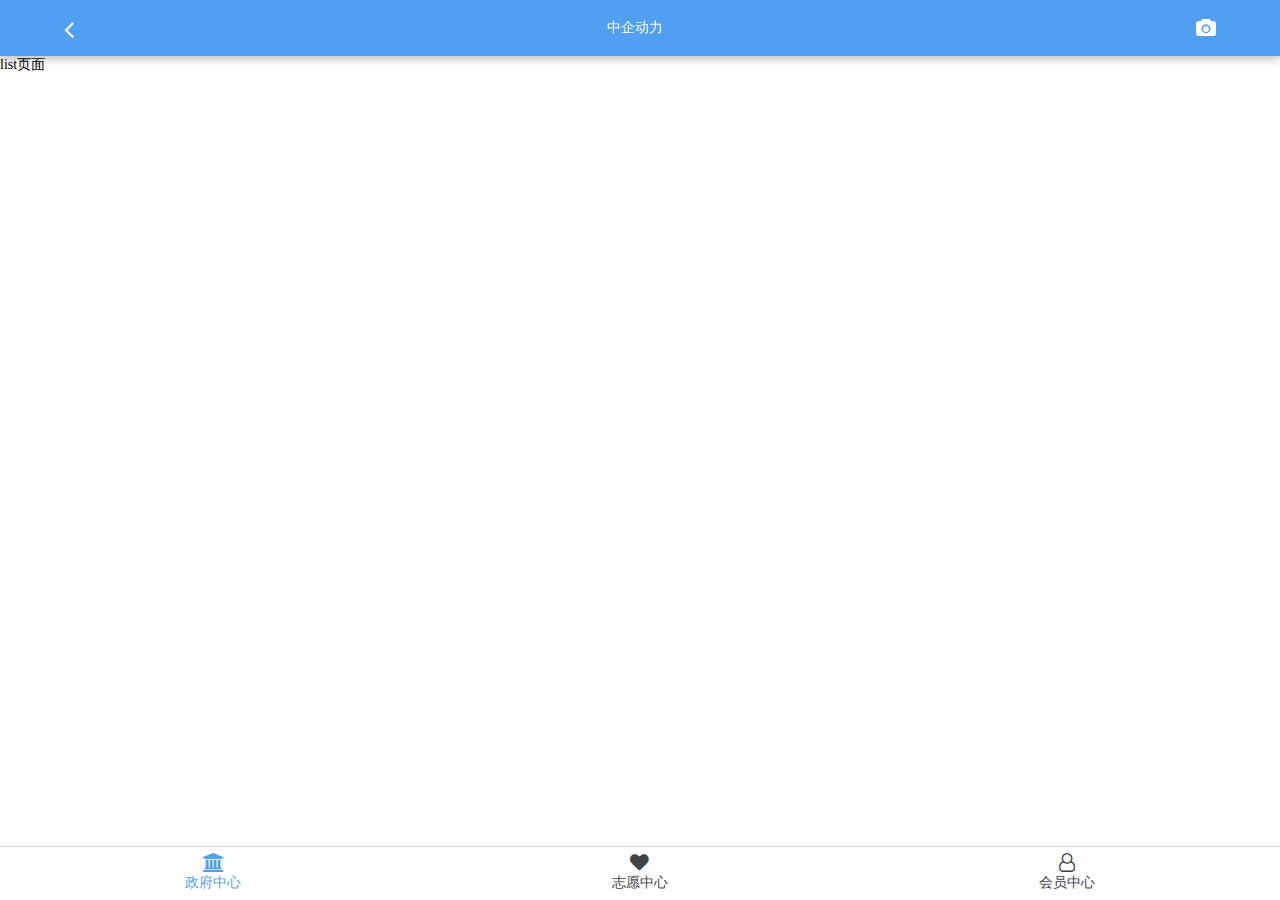
==== pages/list.html @ 8b54e74d "add" ====
<!DOCTYPE html>
<html>
	<head>
		<meta charset="utf-8">
		<meta name="viewport" content="width=device-width, initial-scale=1.0, user-scalable=no">
		<title></title>
	</head>
	<link rel="stylesheet" type="text/css" href="../font/css/font-awesome.min.css"/>
	<link rel="stylesheet" type="text/css" href="../css/idangerous.swiper.css"/>
	<link rel="stylesheet" type="text/css" href="../css/common.css"/>
	<link rel="stylesheet" type="text/css" href="../css/index.css"/>
	<link rel="stylesheet" type="text/css" href="../css/banner.css"/>
	<body>
		<!-- 顶部导航 -->
		<div class="nav-head">
			<div class="fl" onclick="javascript:history.back(-1);"><i class="fa fa-angle-left fa-2x "></i></div>
			<span>中企动力</span>
			<div class="fr"><i class="fa fa-camera fa-lg"></i></div>
		</div>
		<div class="nav-head-kong"></div>
		<!-- 内容 -->
		
		<div>
			list页面
		</div>
		<!-- nav -->
		<div class="nav-box-kong"></div>
		<ul class="nav-box clearfix">
			<li class="choose">
				<a href="index.html">
					<i class="fa fa-institution fa-lg"></i>
					<span>政府中心</span>
				</a>
			</li>
			
			<li>
				<a href="heart.html">
					<i class="fa fa-heart fa-lg"></i>
					<span>志愿中心</span>
				</a>
			</li>
			
			<li>
				<a href="vip.html">
					<i class="fa fa-user-o fa-lg"></i>
					<span>会员中心</span>
				</a>
			</li>
		</ul>
		
		
		
		
		<!-- js -->
		<script src="../js/jquery.min.js" type="text/javascript" charset="utf-8"></script>
		<script src="../js/idangerous.swiper.min.js" type="text/javascript" charset="utf-8"></script>
		<script src="../js/banner.js" type="text/javascript" charset="utf-8"></script>
	</body>
</html>
---- css/common.css ----
input{margin:0;padding:0;border:none;outline: none;display: block;}
body{font-family:"微软雅黑";margin:0;font-size: 14px;}
a{text-decoration: none;display: block;color: #333;}
h1,h2,h3,h4,h5,h6,dl,dt,dd,ul,ol,li,th,td,p{margin:0;padding:0;}
li{list-style:none;}
img{border:none;vertical-align: top;}
.clearfix{*zoom:1;}
.clearfix:after{
	content:"";
	display:block;
	clear:both;
}
.fl{
	float: left;
}
.fr{
	float: right;
}
i{font-style:normal; }
textarea{outline: none;padding: 0;margin: 0;}
.show{
	display: block;
}
.hidden{
	display: none;
}
.border-line{
	border-bottom:1px solid #e6e6e6 ;
}
.m-b{margin-bottom: 50px;}
.j-center{
	display:flex;
	justify-content: center;
	align-items: center;
}
/* 公共属性 */

.icon-gray{ color: #999;}
.icon-yellow{ color: #f0ac2f;}
.icon-blue{ color: #41b2ec;}
.icon-green{ color: #5ec8b1;}
.icon-red{ color: #df6452;}
.nav-box .choose a{ color: #509ff0;}
.nav-box .choose-red a{ color: #df6452;}
.nav-box .choose-yellow a{ color: #f0ac2f;}
.nav-head.red-back{background: #df6452;}
.nav-head.yellow-back{background: #f0ac2f;}
.title{
	font-size: 18px;
	color:#404447;
	font-weight: bold;
	margin: 20px 0 10px;
	background: ;
/* 	border-left:5px solid #3260b7;
	text-indent: 1rem; */
}
.content{
	padding: 0 5%;
}
/* 头部nav */
.nav-head-kong{height: 56px;}

.nav-head{
	width: 90%;
	text-align: center;
	line-height: 56px;
	height: 56px;
	padding: 0px 5%;
	background: #509ff0;
	position:fixed;
	top: 0;
	overflow: hidden;
	z-index: 99;
	box-shadow: 0 0 10px 2px rgba(0,0,0,0.3);
	color: #fff;
	
}

.nav-head .fl a img{
	margin-top: 8px;
}
.nav-head div{
	display: inline-block;
}
.nav-head div i{
	vertical-align: middle;
}
---- css/index.css ----
.banner{
	width: 100%;
	height: 273px;
	background: #ccc;
}
.nav2{
	font-size: 16px;
	overflow: hidden;
	height: 200px;
}
.nav2-back{
	background: url(../img/index-img.jpg) no-repeat;
	background-size: 100% auto;
}
.nav2.w-2 li{
	width: 50%;
	text-align: center;
	padding: 80px 0 0;
	float: left;
	
}
.nav2.w-2 li a {
	width: 86%;
	display: inline-block;
	background: #fff;
	padding: 15px 0;
	border-radius: 10px;
	box-shadow: 0 1px 5px 0 rgba(0,0,0,0.1);
}
.nav2 li i,.nav2 li span{
	width:100%;
	display: inline-block;
}
.nav2 li span{
	font-size: 15px;
	font-weight: bold;
}
.nav2 .icon-green,.nav2 .icon-blue{
	display:inline-block;
	width: 40px;
	height: 40px;
	color: #fff;
	line-height: 40px;
	border-radius:50%;
}
.nav2 .icon-green{
	background: #c10808;
}
.nav2 .icon-blue{
	background: #4191d6;
}
.nav2 li span:last-child{
	margin-top: 5px;
}
/* 数据统计 */
.data-box{
	overflow: hidden;
	padding-bottom: 25px;
	padding-top: 5px;
	padding-left: 5px;
	
}
.data-box dl{
	float: left;
	width: 28.33333333%;
	margin-right:5%;
	background: #fff;
	box-shadow: 0 1px 5px 0 rgba(0,0,0,0.2);
	border-radius: 5px;
	text-align: center;
	padding: 10px 0;
}

.data-box dl dt span{ margin-top: 5px; display: inline-block;}
.data-box dl dd{
	color: #ccc;
}
.article-icon{
	display: inline-block;
	width: 20px;
	height: 23px;
	background: url(../img/article-icon.png) no-repeat;
	background-size: 16px 23px;
	float: left;
}
.data-box dt i{
	width: 100%;
}
/* 活动公示 */
.active li:first-child{
	padding-top: 0;
}
.active li{
	padding: 15px 0;
	border-bottom: 1px solid #ccc;
}
.active li:last-child{
	border-bottom:0;
}
.active .active-title{
	color:#404447;
	margin-bottom: 5px;
}
.active .active-title>dt a{
	width: calc(100% - 100px);
	overflow: hidden;
	text-overflow: ellipsis;
	white-space: nowrap; 
	float: left;
}
.active .active-title>dd{
	width: 100px;
	float: left;
	text-align: right;
	
}
.active .active-address{margin-top: 5px;}
.active .active-address dt{
	width: 100%;
	float:left;
}
.active .active-address a{
	color:#999999;
}
.active .active-address dt a span{
	width: calc(100% - 30px);
	display: inline-block;
	overflow: hidden;
	text-overflow: ellipsis;
	white-space: nowrap;
	vertical-align: middle;
}
.active .active-address dd{
	width: 50px;
	color:#999999;
	text-align: right;
	float:left;
}

/* 导航 */
.nav-box-kong{ height: 56px;}
.nav-box{
	position: fixed;
	bottom: 0;
	width:100%;
	border-top:1px solid #ccc;
	background: #fff;
}
.nav-box li{
	width:33.3333333%;
	float: left;
	text-align: center;
	padding: 8px 0px;
}
.nav-box li a{
	color: #404447;
}
.nav-box li i{
	width: 100%;
}
.nav-box li span{
	width: 100%;
	display: inline-block;
	margin-top: 3px;
}

/*  */

.nav3 li{
	width: 50%;
	padding: 15px 0;
	float: left;
}
 .nav3 li>a{
	width: 92%;
	padding: 10px 0;
	border-radius:5px;
	text-align: center;
	/* background:#f9f9f9; */
	background:url(../img/heart-icon-img2.png) right no-repeat;
	background-size: 130%;
	border: 1px solid #e6e6e6;
	box-shadow: 0 1px 5px 0 rgba(0,0,0,0.1);
} 
 .nav3 li:first-child>a{
	background:url(../img/heart-icon-img2.png) left no-repeat;
	background-size: 160%;
} 
.nav3 li i{
	color:#fff;
	width: 30px;
	height: 30px;
	border-radius:5px;
	line-height: 30px;
	text-align: center;
	margin: 0 auto;
	background: #3388FF;
}
.nav3 li span{
	display: inline-block;
	width: 100%;
	margin-top: 10px;
	/* margin-left: 10px; */
}

/* vip 页面 */
.vip-head-hui{
	background-image:url(../img/vip-head-back.jpg);
	background-repeat: no-repeat;
	background-size:100% ;
	background-position: center center;
}
.vip-head{
	position: relative;
	width: 100%;
	height: 150px;
	background:rgba(0,0,0,0.5);
	color: #fff;
	overflow: hidden;
 	display: flex;
	justify-content: left;
	align-items: center;

	
}
.vip-head img{
	width: 60px;
	height:60px;
	background: #ccc;
	border-radius: 50%;
	float: left;
}
.vip-address{
	position: absolute;
	bottom:15px;
	width: 100%;
	padding: 10px;
	background: #ccc;
}
.vip-head-box{
	width: 230px;
	float: left;
	margin-left: 2%;
}
.vip-head-box dl{
	display:block;
}
.vip-head-integral{
	position: absolute;
	top:10px;
	right:0px;
	min-width: 80px;
	padding: 5px 5px;
	border-radius:5px 0 0 5px;
	background:#df6452;
}

.vip-head-bottom{
	border-bottom: 1px solid #e6e6e6;
}
.vip-head-bottom li{
	width:50%;
	margin: 20px 0;
	text-align: center;
	float: left;
}
.vip-head-bottom li:first-child{
	box-sizing: border-box;
	border-right: 1px solid #ccc;
}
.vip-list{
	margin: 20px 5% 0;
	
}
.vip-list li{
	height:50px;
	line-height: 50px;
	border-bottom: 1px solid #e6e6e6;
}
.vip-list li i{vertical-align: middle;}
.vip-list li .vip-icon{
	width: 35px;
	height: 50px;
	font-size: 20px;
	line-height: 50px;
	float: left;
}
.vip-list li p{
	width: calc(100% - 53px);
	float: left;
}
---- css/banner.css ----
/* 轮播图/登陆界面 */
.head-banner{
	width: 100%;
	height: 150px;
	overflow: hidden;
	position: relative;
}
.head-banner .swiper-banner a{
	display: block;
	width: 100%;
	height: 150px;
}
.head-banner .arrow-list i{
	line-height: 50px;
	font-size: 50px;
	color: #fff;
}
 .head-banner .arrow-left,.head-banner .arrow-right{
	    margin-top: -45px;
	    display: block;
	    width: 50px;
	    height: 50px;
	    padding: 20px 0;
		text-align: center;
	    filter: alpha(opacity=40);
	    opacity: 0.4;
		position: absolute;
		top: 50%;
		z-index: 2;
}
.head-banner .arrow-left{
	left: 50%;
	margin-left: -350px;
}
.head-banner .arrow-right{
	right: 50%;
	margin-right: -350px;
}
.head-banner .arrow-list:hover{
	background:rgba(0,0,0,.5);
	filter: alpha(opacity=100);
	opacity: 1;
} 
.head-banner .pagination{
	height: 10px;
	overflow: hidden;
	position: absolute;
	left: 50%;
	margin-left: -10px;
	bottom: 10px;
	z-index: 1;
}
.head-banner .swiper-pagination-switch {
	float: left;
    margin-right: 5px;
    width: 10px;
    height: 10px;
    border-radius: 10px;
    background: #fff;
    cursor: pointer;
}
.head-banner .swiper-active-switch {
	width: 10px;
	background: #ff4127;
}

/* 图片轮播 */
.img-lb{
	width:100%;
	border-left: #ddd 1px solid;
	border-bottom: #ddd 1px solid;
}
.img-lb .swiper-slide{
	padding: 0 10px;
	box-sizing: border-box;
	border-top: #ddd 1px solid;
	border-right: #ddd 1px solid;
}
.img-lb .swiper-slide img{
	height: 100%;
}
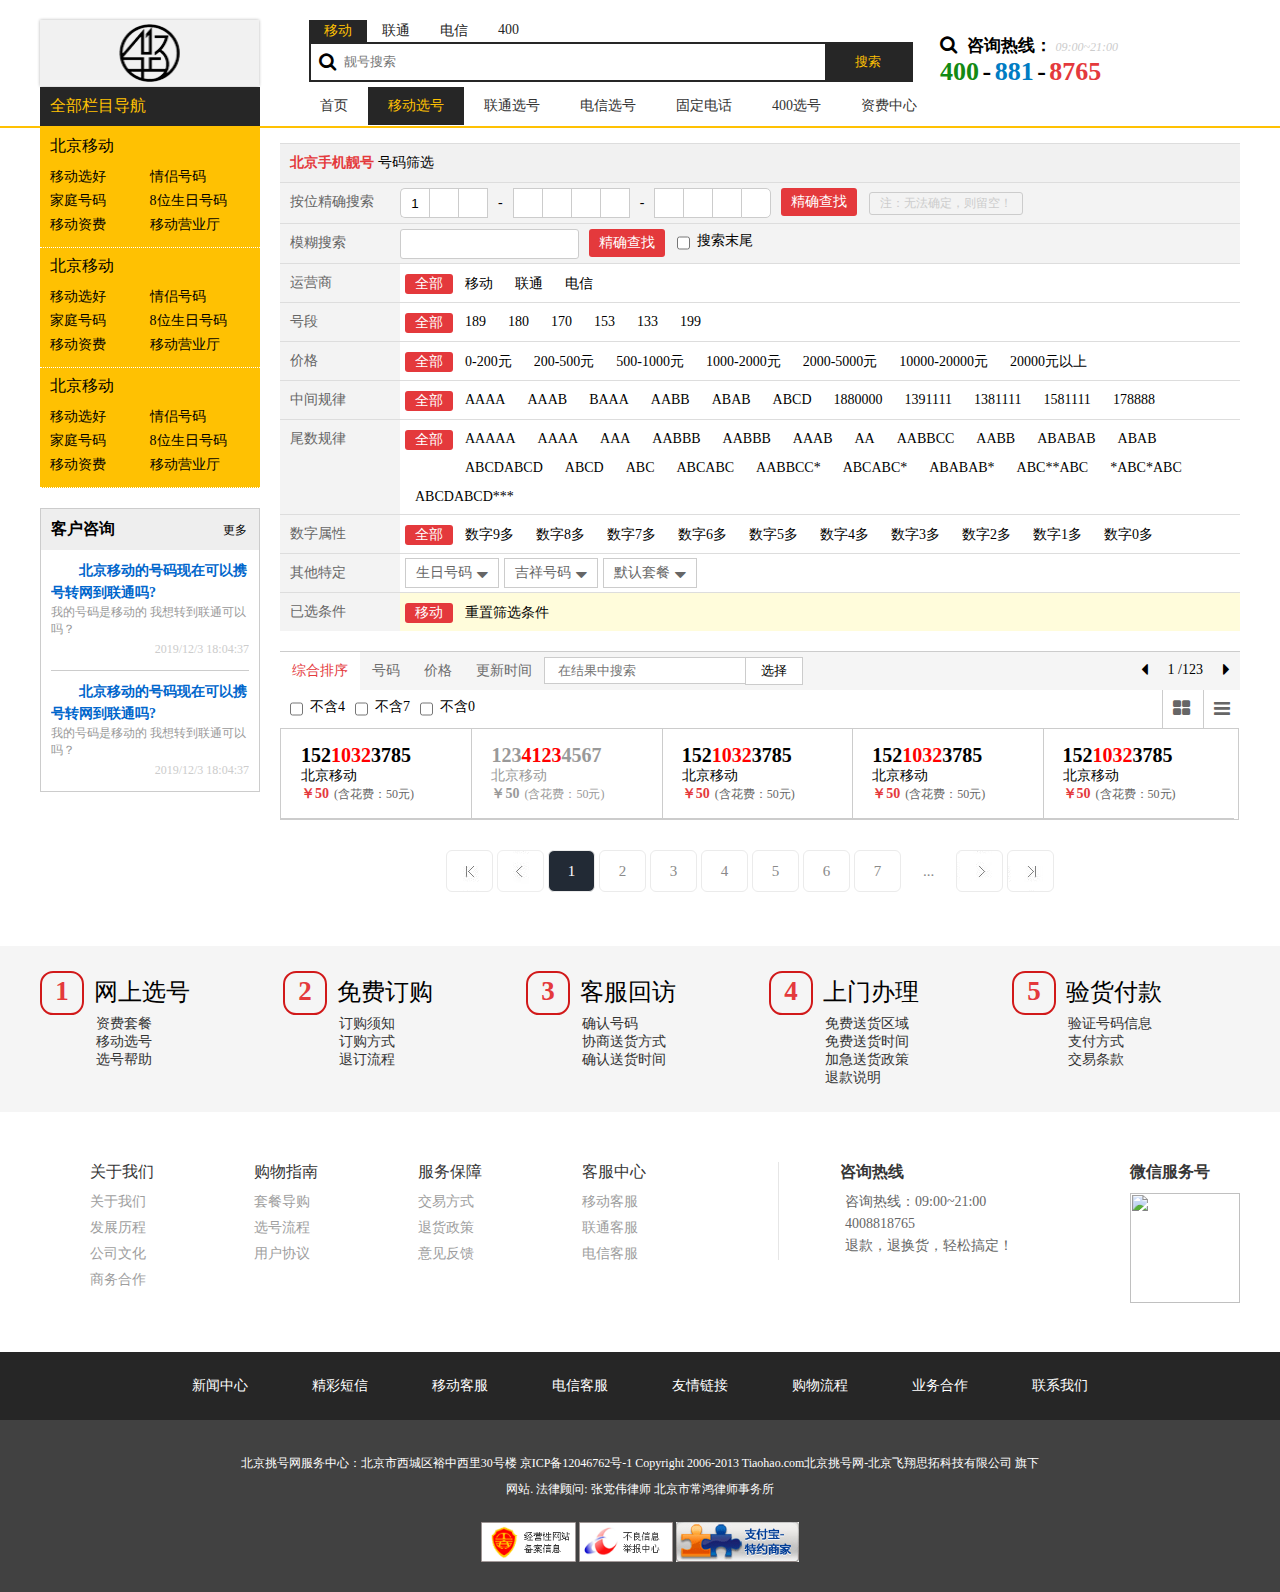
==== commit f6808106: "push" ====
--- a/pages/list.html
+++ b/pages/list.html
@@ -5,55 +5,588 @@
 		<meta name="viewport" content="width=device-width, initial-scale=1.0, user-scalable=no">
 		<title></title>
 	</head>
-	<link rel="stylesheet" type="text/css" href="../font/css/font-awesome.min.css"/>
-	<link rel="stylesheet" type="text/css" href="../css/idangerous.swiper.css"/>
 	<link rel="stylesheet" type="text/css" href="../css/common.css"/>
 	<link rel="stylesheet" type="text/css" href="../css/index.css"/>
-	<link rel="stylesheet" type="text/css" href="../css/banner.css"/>
+	<link rel="stylesheet" type="text/css" href="../font/css/font-awesome.min.css"/>
+
 	<body>
-		<!-- 顶部导航 -->
-		<div class="nav-head">
-			<div class="fl" onclick="javascript:history.back(-1);"><i class="fa fa-angle-left fa-2x "></i></div>
-			<span>中企动力</span>
-			<div class="fr"><i class="fa fa-camera fa-lg"></i></div>
+		<!-- 顶部 -->
+		<div class="border-bottom-red mt-20 ">
+			<div class="content clearfix">
+				<div class="clearfix">
+					<img class="logo fl" src="../img/logo.png" alt="logo">
+					<div class="search fl">
+						<ul>
+							<li class="choose">移动</li>
+							<li>联通</li>
+							<li>电信</li>
+							<li>400</li>
+						</ul>
+						<form>
+							<i class="fa fa-search fa-lg fl"></i>
+							<input type="text" placeholder="靓号搜索">
+							<input type="submit" value="搜索">
+						</form>
+					</div>
+					<div class="phone fr">
+						<div>
+							<i class="fa fa-search fa-lg fl"></i>
+							<b>咨询热线：</b>
+							<em>09:00~21:00</em>
+						</div>
+						<div>
+							<span>400</span>
+							<span>-</span>
+							<span>881</span>
+							<span>-</span>
+							<span>8765</span>
+						</div>
+					</div>
+				</div>
+				<div class="head-nav clearfix">
+					<div class="nav-title">全部栏目导航</div>
+					<ul>
+						<li><a href="#">首页</a></li>
+						<li class="choose"><a href="#">移动选号</a></li>
+						<li><a href="#">联通选号</a></li>
+						<li><a href="#">电信选号</a></li>
+						<li><a href="#">固定电话</a></li>
+						<li><a href="#">400选号</a></li>
+						<li><a href="#">资费中心</a></li>
+					</ul>
+				</div>
+				
+			</div>
 		</div>
-		<div class="nav-head-kong"></div>
-		<!-- 内容 -->
-		
+		<!-- 左侧 -->
 		<div>
-			list页面
+			<div class="content clearfix">
+				<div class="index-left">
+					<!-- 左侧导航 -->
+					<div class="nav-box">
+						<dl>
+							<dt>北京移动</dt>
+							<dd>
+								<span>移动选好</span>
+								<span>情侣号码</span>
+								<span>家庭号码</span>
+								<span>8位生日号码</span>
+								<span>移动资费</span>
+								<span>移动营业厅</span>
+							</dd>
+						</dl>
+						<dl>
+							<dt>北京移动</dt>
+							<dd>
+								<span>移动选好</span>
+								<span>情侣号码</span>
+								<span>家庭号码</span>
+								<span>8位生日号码</span>
+								<span>移动资费</span>
+								<span>移动营业厅</span>
+							</dd>
+						</dl>
+						<dl>
+							<dt>北京移动</dt>
+							<dd>
+								<span>移动选好</span>
+								<span>情侣号码</span>
+								<span>家庭号码</span>
+								<span>8位生日号码</span>
+								<span>移动资费</span>
+								<span>移动营业厅</span>
+							</dd>
+						</dl>
+					</div>
+					<!-- 左侧客户咨询 -->
+					<div class="consult">
+						<div>
+							<h3>客户咨询</h3>
+							<span>更多</span>
+						</div>
+						<ul>
+							<li>
+								<h1><a href="">北京移动的号码现在可以携号转网到联通吗?</a></h1>
+								<p>我的号码是移动的 我想转到联通可以吗？</p>
+								<span>2019/12/3 18:04:37</span>
+							</li>
+							<li>
+								<h1><a href="">北京移动的号码现在可以携号转网到联通吗?</a></h1>
+								<p>我的号码是移动的 我想转到联通可以吗？</p>
+								<span>2019/12/3 18:04:37</span>
+							</li>
+						</ul>
+					</div>
+				</div>
+				<!-- 内容 -->
+				<div class="index-right">
+					<!-- 中间内容--------------------------------------------------- -->
+					<div class="list-box">
+						<div class="number">
+							<div class="number-title">
+								<span>北京手机靓号</span> 号码筛选 
+							</div>
+							<ul class="number-box">
+								<li>
+									<p>按位精确搜索</p>
+									<div class="number-w">
+										<div class="position-find">
+											<input maxlength="1" type="text" value="1">
+											<input maxlength="1" type="text">
+											<input maxlength="1" type="text">
+											<i>-</i>
+											<input maxlength="1" type="text">
+											<input maxlength="1" type="text">
+											<input maxlength="1" type="text">
+											<input maxlength="1" type="text">
+											<i>-</i>
+											<input maxlength="1" type="text">
+											<input maxlength="1" type="text">
+											<input maxlength="1" type="text">
+											<input maxlength="1" type="text">
+										</div>
+										<div class="number-btn">精确查找</div>
+										<span class="number-font">注：无法确定，则留空！</span>
+									</div>
+								</li>
+								<li>
+									<p>模糊搜索</p>
+									<div class="number-mohu">
+										<input type="text"/>
+										<div class="number-btn">精确查找</div>
+										<span><input type="checkbox"/>&nbsp;&nbsp;搜索末尾</span>
+									</div>
+								</li>
+								<li>
+									<p>运营商</p>
+									<ul>
+										<li class="choose">全部</li>
+										<li>移动</li>
+										<li>联通</li>
+										<li>电信</li>
+									</ul>
+								</li>
+								<li>
+									<p>号段</p>
+									<ul>
+										<li class="choose">全部</li>
+										<li>189</li>
+										<li>180</li>
+										<li>170</li>
+										<li>153</li>
+										<li>133</li>
+										<li>199</li>
+									</ul>
+								</li>
+								<li>
+									<p>价格</p>
+									<ul>
+										<li class="choose">全部</li>
+										<li>0-200元</li>
+										<li>200-500元</li>
+										<li>500-1000元</li>
+										<li>1000-2000元</li>
+										<li>2000-5000元</li>
+										<li>10000-20000元</li>
+										<li>20000元以上</li>
+									</ul>
+								</li>
+								<li>
+									<p>中间规律</p>
+									<ul>
+										<li class="choose">全部</li>
+										<li>AAAA</li>
+										<li>AAAB</li>
+										<li>BAAA</li>
+										<li>AABB</li>
+										<li>ABAB</li>
+										<li>ABCD</li>
+										<li>1880000</li>
+										<li>1391111</li>
+										<li>1381111</li>
+										<li>1581111</li>
+										<li>178888</li>
+									</ul>
+								</li>
+								<li>
+									<p>尾数规律</p>
+									<ul>
+										<li class="choose">全部</li>
+										<li>AAAAA</li>
+										<li>AAAA</li>
+										<li>AAA</li>
+										<li>AABBB</li>
+										<li>AABBB</li>
+										<li>AAAB</li>
+										<li>AA</li>
+										<li>AABBCC</li>
+										<li>AABB</li>
+										<li>ABABAB</li>
+										<li>ABAB</li>
+										<li>ABCDABCD</li>
+										<li>ABCD</li>
+										<li>ABC</li>
+										<li>ABCABC</li>
+										<li>AABBCC*</li>
+										<li>ABCABC*</li>
+										<li>ABABAB*</li>
+										<li>ABC**ABC</li>
+										<li>*ABC*ABC </li>
+										<li>ABCDABCD***</li>
+									</ul>
+								</li>
+								<li>
+									<p>数字属性</p>
+									<ul>
+										<li class="choose">全部</li>
+										<li>数字9多</li>
+										<li>数字8多</li>
+										<li>数字7多</li>
+										<li>数字6多</li>
+										<li>数字5多</li>
+										<li>数字4多</li>
+										<li>数字3多</li>
+										<li>数字2多</li>
+										<li>数字1多</li>
+										<li>数字0多</li>
+									</ul>
+								</li>
+								<li>
+									<p>其他特定</p>
+									<div class="number-selected clearfix">
+										<div>
+											<span>生日号码</span>
+											<i class="fa fa-sort-down fa-lg fr"></i>
+										</div>
+										<div>
+											<span>吉祥号码</span>
+											<i class="fa fa-sort-down fa-lg fr"></i>
+										</div>
+										<div>
+											<span>默认套餐</span>
+											<i class="fa fa-sort-down fa-lg fr"></i>
+										</div>
+									</div>
+									<div class="number-selected-box">
+										<!-- div 隐藏了 -->
+										<div>
+											<ul>
+												<li class="choose">全部</li>
+												<li>数字9多</li>
+												<li>数字8多</li>
+											</ul>
+										</div>
+										<div>
+											<ul>
+												<li class="choose">全部</li>
+												<li>数字9多</li>
+												<li>数字8多</li>
+											</ul>
+										</div>
+										<div>
+											<ul>
+												<li class="choose">全部</li>
+												<li>数字9多</li>
+												<li>数字8多</li>
+											</ul>
+										</div>
+									</div>
+								</li>
+								<li>
+									<p>已选条件</p>
+									<ul class="selected-box">
+										<li class="selected">移动</li>
+										<li>重置筛选条件</li>
+									</ul>
+								</li>
+							</ul>
+						</div>
+						<!-- --------------- 综合排序 ------------------- -->
+						<div class="sortbar clearfix">
+							<ul class="sortbar-nav clearfix">
+								<li class="choose">综合排序</li>
+								<li>号码</li>
+								<li>价格</li>
+								<li>更新时间</li>
+							</ul>
+							<div class="sortbar-search">
+								<input type="text" placeholder="在结果中搜索">
+								<input type="submit" value="选择">
+							</div>
+							<ul class="sortbar-page clearfix">
+								<li><i class="fa fa-caret-left fa-lg"></i></li>
+								<li>
+									<span>1</span>
+									<span>/123</span>
+								</li>
+								<li><i class="fa fa-caret-right fa-lg"></i></li>
+							</ul>
+						</div>
+						<div class=" clearfix">
+							<div class="number-mohu">
+								<span><input type="checkbox"/>&nbsp;&nbsp;不含4</span>
+								<span><input type="checkbox"/>&nbsp;&nbsp;不含7</span>
+								<span><input type="checkbox"/>&nbsp;&nbsp;不含0</span>
+							</div>
+							<div class="number-layout">
+								<i class="fa fa-th-large fa-lg"></i>
+								<i class="fa fa-navicon fa-lg"></i>
+							</div>
+						</div>
+						<!-- 号码 -->
+						<ul class="phone-box phone-box-5 clearfix">
+							<li>
+								<div>
+									<h3>15210323785</h3>
+									<span>北京移动</span>
+									<p>￥<span>50</span><i>(含花费：<span>50</span>元)</i></p>
+								</div>
+								<div>
+									<h3>15210323785</h3>
+									<a class="yu" href="#">预约</a>
+									<a class="shou" href="#">收藏</a>
+								</div>
+							</li>
+							<li class="uesr-choose">
+								<div>
+									<h3>12341234567</h3>
+									<span>北京移动</span>
+									<p>￥<span>50</span><i>(含花费：<span>50</span>元)</i></p>
+								</div>
+								<div>
+									<h3>12341234567</h3>
+									<a class="yu" href="#">预约</a>
+									<a class="shou" href="#">收藏</a>
+								</div>
+							</li>
+							<li>
+								<div>
+									<h3>15210323785</h3>
+									<span>北京移动</span>
+									<p>￥<span>50</span><i>(含花费：<span>50</span>元)</i></p>
+								</div>
+								<div>
+									<h3>15210323785</h3>
+									<a class="yu" href="#">预约</a>
+									<a class="shou" href="#">收藏</a>
+								</div>
+							</li>
+							<li>
+								<div>
+									<h3>15210323785</h3>
+									<span>北京移动</span>
+									<p>￥<span>50</span><i>(含花费：<span>50</span>元)</i></p>
+								</div>
+								<div>
+									<h3>15210323785</h3>
+									<a class="yu" href="#">预约</a>
+									<a class="shou" href="#">收藏</a>
+								</div>
+							</li>
+							<li>
+								<div>
+									<h3>15210323785</h3>
+									<span>北京移动</span>
+									<p>￥<span>50</span><i>(含花费：<span>50</span>元)</i></p>
+								</div>
+								<div>
+									<h3>15210323785</h3>
+									<a class="yu" href="#">预约</a>
+									<a class="shou" href="#">收藏</a>
+								</div>
+							</li>
+						</ul>
+					</div>
+					<!-- ---------------------------------------------------------- -->
+					<!-- 分页 -->
+					<div style="text-align: center; margin: 30px 0 0;">
+						<div id="pager" class="pager clearfix">
+						</div>
+					</div>
+					<!--  -->
+				</div>
+				
+			</div>
 		</div>
-		<!-- nav -->
-		<div class="nav-box-kong"></div>
-		<ul class="nav-box clearfix">
-			<li class="choose">
-				<a href="index.html">
-					<i class="fa fa-institution fa-lg"></i>
-					<span>政府中心</span>
-				</a>
-			</li>
-			
-			<li>
-				<a href="heart.html">
-					<i class="fa fa-heart fa-lg"></i>
-					<span>志愿中心</span>
-				</a>
-			</li>
-			
-			<li>
-				<a href="vip.html">
-					<i class="fa fa-user-o fa-lg"></i>
-					<span>会员中心</span>
-				</a>
-			</li>
-		</ul>
-		
-		
-		
-		
-		<!-- js -->
-		<script src="../js/jquery.min.js" type="text/javascript" charset="utf-8"></script>
-		<script src="../js/idangerous.swiper.min.js" type="text/javascript" charset="utf-8"></script>
-		<script src="../js/banner.js" type="text/javascript" charset="utf-8"></script>
+		
+<!-- 底部 -->		
+	<div class="footer">
+		<div class="slogan">
+			<ul class="content">
+				<li>
+					网上选号
+					<p>
+						<span><a href="#">资费套餐</a></span>
+						<span><a href="#">移动选号</a></span>
+						<span><a href="#">选号帮助</a></span>
+					</p>
+				</li>
+				<li>
+					免费订购
+					<p>
+						<span><a href="#">订购须知</a></span>
+						<span><a href="#">订购方式</a></span>
+						<span><a href="#">退订流程</a></span>
+					</p>
+				</li>
+				<li>
+					客服回访
+					<p>
+						<span><a href="#">确认号码</a></span>
+						<span><a href="#">协商送货方式</a></span>
+						<span><a href="#">确认送货时间</a></span>
+					</p>
+				</li>
+				<li>
+					上门办理
+					<p>
+						<span><a href="#">免费送货区域</a></span>
+						<span><a href="#">免费送货时间</a></span>
+						<span><a href="#">加急送货政策</a></span>
+						<span><a href="#">退款说明</a></span>
+					</p>
+				</li>
+				<li>
+					验货付款
+					<p>
+						<span><a href="#">验证号码信息</a></span>
+						<span><a href="#">支付方式</a></span>
+						<span><a href="#">交易条款</a></span>
+					</p>
+				</li>
+			</ul>
+		</div>
+		<!-- -------------------------------------------------- -->
+		<div class="content help clearfix">
+			<div class="help-post">
+				<ul>
+					<li>
+						<dl><dt>关于我们</dt>
+							<dd><a href="#" title="关于我们">关于我们</a></dd>
+							<dd><a href="#" title="发展历程">发展历程</a></dd>
+							<dd><a href="#" title="公司文化">公司文化</a></dd>
+							<dd><a href="#" title="商务合作">商务合作</a></dd>
+						</dl>
+					</li>
+					<li>
+						<dl>
+							<dt>购物指南</dt>
+							<dd><a href="#" title="套餐导购">套餐导购</a></dd>
+							<dd><a href="#" title="选号流程">选号流程</a></dd>
+							<dd><a href="#" title="用户协议">用户协议</a></dd>
+						</dl>
+					</li>
+					<li>
+						<dl>
+							<dt>服务保障</dt>
+							<dd><a href="#" title="交易方式">交易方式</a></dd>
+							<dd><a href="#" title="退货政策">退货政策</a></dd>
+							<dd><a href="#" title="意见反馈">意见反馈</a></dd>
+						</dl>
+					</li>
+					<li>
+						<dl>
+							<dt>客服中心</dt>
+							<dd><a href="#" title="移动客服">移动客服</a></dd>
+							<dd><a href="#" title="联通客服">联通客服</a></dd>
+							<dd><a href="#" title="电信客服">电信客服</a></dd>
+						</dl>
+					</li>
+				</ul>
+			</div>
+			<!-- bottom:right -->
+			<div class="infor">
+				<div class="wechatQRcode">
+					<h5>微信服务号</h5>
+					<div><img src="http://a.mhaoma.com/css/pc/i/w-qr.jpg" alt="" style="width:110px;height:110px;"></div>
+				</div>
+				<div class="service-infor">
+					<h5>咨询热线</h5>
+					<p class="p1">咨询热线：09:00~21:00</p>
+					<p class="p2">4008818765</p>
+					<p class="p3">退款，退换货，轻松搞定！</p>
+				</div>
+			</div>
+		</div>
+		<!--  黑色导航  -->
+		<div class="footer-black clearfix">
+			<ul class="content">
+				<li>
+					<a href="#">新闻中心</a>
+					<a href="#">精彩短信</a>
+					<a href="#">移动客服</a>
+					<a href="#">电信客服</a>
+					<a href="#">友情链接</a>
+					<a href="#">购物流程</a>
+					<a href="#">业务合作</a>
+					<a href="#">联系我们</a>
+				</li>
+			</ul>
+		</div>
+		<div class="footer-hui clearfix">
+			<div>
+				<span>北京挑号网服务中心：北京市西城区裕中西里30号楼 京ICP备12046762号-1 Copyright 2006-2013 Tiaohao.com北京挑号网-北京飞翔思拓科技有限公司 旗下网站. 法律顾问: 张党伟律师 北京市常鸿律师事务所</span>
+				<img src="../img/footer-1.gif" alt="">
+				<img src="../img/footer-2.gif" alt="">
+				<img src="../img/footer-3.jpg" alt="">
+			</div>
+		</div>
+		
+		
+		<!-- ----------------------------------------------- -->
+	</div>	
+		
+		
 	</body>
 </html>
+
+<script src="../js/jquery.min.js" type="text/javascript" charset="utf-8"></script>
+<script src="../js/jquery.z-pager.js" type="text/javascript" charset="utf-8"></script>
+<script>
+	$('.phone-box li>div h3').each(function(){
+		var str = $(this).text();
+		var h3Html = str.substring(0, 3)+"<span style='color:red;'>"+str.substring(3, 7)+"</span>"+str.substring(7, 11);
+		$(this).html(h3Html);
+		console.log(str)
+	})
+	
+	
+/* 
+function changecolocer() {
+　　var zf = $('.phone-box li h3').text();     
+　　if(zf.length>0){         
+　　　　$('.phone-box li h3').html(zf.replace(/\[.*?\]/g,'<label style="color:red;">$&</label>'));     
+　　} 
+}
+changecolocer() */
+</script>
+	<script type="text/javascript">
+		$("#pager").zPager({
+			totalData: 50,
+			htmlBox: $('#wraper'),
+			btnShow: true,
+			ajaxSetData: false
+		});
+		
+		function currentPage(currentPage){
+			/*
+				触发页码数位置： Page/js/jquery.z-pager.js 64行
+			*/
+			console.log("当前页码数：" + currentPage);
+		}
+		
+	</script>
+
+
+
+
+
+
+
+
+
+
+
+
+
+
--- a/css/common.css
+++ b/css/common.css
@@ -10,12 +10,10 @@
 	display:block;
 	clear:both;
 }
-.fl{
-	float: left;
-}
-.fr{
-	float: right;
-}
+.fl{float: left;}
+.fr{float: right;}
+.position-r{ position:relative;}
+
 i{font-style:normal; }
 textarea{outline: none;padding: 0;margin: 0;}
 .show{
@@ -27,6 +25,7 @@
 .border-line{
 	border-bottom:1px solid #e6e6e6 ;
 }
+.mt-20{ margin-top: 20px;}
 .m-b{margin-bottom: 50px;}
 .j-center{
 	display:flex;
@@ -35,67 +34,17 @@
 }
 /* 公共属性 */
 
-.icon-gray{ color: #999;}
-.icon-yellow{ color: #f0ac2f;}
-.icon-blue{ color: #41b2ec;}
-.icon-green{ color: #5ec8b1;}
-.icon-red{ color: #df6452;}
-.nav-box .choose a{ color: #509ff0;}
-.nav-box .choose-red a{ color: #df6452;}
-.nav-box .choose-yellow a{ color: #f0ac2f;}
-.nav-head.red-back{background: #df6452;}
-.nav-head.yellow-back{background: #f0ac2f;}
-.title{
-	font-size: 18px;
-	color:#404447;
-	font-weight: bold;
-	margin: 20px 0 10px;
-	background: ;
-/* 	border-left:5px solid #3260b7;
-	text-indent: 1rem; */
-}
+
 .content{
-	padding: 0 5%;
-}
-/* 头部nav */
-.nav-head-kong{height: 56px;}
-
-.nav-head{
-	width: 90%;
-	text-align: center;
-	line-height: 56px;
-	height: 56px;
-	padding: 0px 5%;
-	background: #509ff0;
-	position:fixed;
-	top: 0;
-	overflow: hidden;
-	z-index: 99;
-	box-shadow: 0 0 10px 2px rgba(0,0,0,0.3);
-	color: #fff;
-	
+	width:1200px;
+	margin: 0 auto;
 }
 
-.nav-head .fl a img{
-	margin-top: 8px;
-}
-.nav-head div{
-	display: inline-block;
-}
-.nav-head div i{
-	vertical-align: middle;
+.border-bottom-red{
+	border-bottom: 2px solid #FFC102;
 }
 
 
 
 
 
-
-
-
-
-
-
-
-
-
--- a/css/index.css
+++ b/css/index.css
@@ -1,295 +1,859 @@
-.banner{
-	width: 100%;
-	height: 273px;
-	background: #ccc;
-}
-.nav2{
+
+.logo{
+	width:219px;
+	height:66px;
+	background:#f1f1f1;
+	display: inline-block;
+	box-shadow: 0 0 3px 0 rgba(0,0,0,0.3);
+}
+.search{
+	width: 600px;
+	margin-left:50px;
+}
+.search ul{
+	width:100%;
+	overflow: hidden;
+}
+.search li{
+	padding: 2px 15px;
+	color:#262626;
+	cursor:pointer;
+	float:left;
+}
+.search .choose, .head-nav ul li.choose{background: #262626; }
+.search .choose, .head-nav ul li.choose a{background: #262626; color:#ffc102; }
+.search .choose, .head-nav ul li a:hover{color:#ffc102; }
+.search form{
+	width:100%;
+	border:2px solid #262626;
+	overflow:hidden;
+}
+.search i{
+	vertical-align:middle;
+	line-height: 35px;
+	margin: 0 8px;
+}
+
+.search form input[type=text]{
+	width: calc(100% - 150px);
+	padding: 10px 0;
+	float:left;
+}
+.search form input[type=submit]{
+	padding:9px 30px;
+	background: #262626;
+	color:#ffc102;
+	cursor:pointer;
+	float:right;
+}
+.phone{width: 300px;margin-top: 14px;}
+.phone b{font-size: 17px;}
+.phone i{margin-right:10px;vertical-align:middle;line-height: 21px;}
+.phone em{color:#ccc;font-size:12px;}
+.phone span{font-size: 26px; font-weight: bold;}
+.phone div:last-child span:nth-child(1){ color: #138a13;}
+.phone div:last-child span:nth-child(3){ color: #007cc3;}
+.phone div:last-child span:nth-child(5){ color: #e4393c;}
+
+.head-nav .nav-title{
+	width:200px;
+	color:#FFC102;
+	background:#262626;
+	padding: 9px 10px;
 	font-size: 16px;
-	overflow: hidden;
-	height: 200px;
-}
-.nav2-back{
-	background: url(../img/index-img.jpg) no-repeat;
-	background-size: 100% auto;
-}
-.nav2.w-2 li{
-	width: 50%;
-	text-align: center;
-	padding: 80px 0 0;
+	float:left;
+}
+.head-nav ul{ 
+	float:left;
+	overflow: hidden;
+	margin-left: 40px;
+}
+.head-nav ul li{
+	padding:10px 20px;
+	color:#262626;
+	cursor:pointer;
+	float: left;
+}
+/* -------------------- 内容 --------------------- */
+.index-left{
+	width:220px;
 	float: left;
 	
 }
-.nav2.w-2 li a {
-	width: 86%;
-	display: inline-block;
-	background: #fff;
-	padding: 15px 0;
-	border-radius: 10px;
-	box-shadow: 0 1px 5px 0 rgba(0,0,0,0.1);
-}
-.nav2 li i,.nav2 li span{
-	width:100%;
-	display: inline-block;
-}
-.nav2 li span{
-	font-size: 15px;
-	font-weight: bold;
-}
-.nav2 .icon-green,.nav2 .icon-blue{
+.index-left .nav-box dl{
+	width: 200px;
+	padding:0 10px;
+	background: #FFC102;
+	padding-bottom: 10px;
+	border-bottom: 1px dotted #fff;
+}
+.index-left .nav-box dl:hover{
+	background: #dea00b;
+}
+.index-left .nav-box dl dt{
+	font-size: 16px;
+	padding:8px 0
+}
+.index-left .nav-box dl dd span{
+	display: inline-block;
+	width: 48%;
+	font-size: 14px;
+	padding:3px 0;
+	cursor:pointer;
+}
+.index-left .consult{
+	margin-top: 20px;
+	border:1px solid #ccc;
+}
+.index-left .consult div{
+	background: #eee;
+}
+.index-left .consult div,.index-right-right .new div{
+	font-size: 16px;
+	padding:10px;
+}
+.index-left .consult div h3,.index-right-right .new div h3{
+	width: calc(100% - 30px);
+	font-size:16px;
 	display:inline-block;
-	width: 40px;
-	height: 40px;
-	color: #fff;
-	line-height: 40px;
-	border-radius:50%;
-}
-.nav2 .icon-green{
-	background: #c10808;
-}
-.nav2 .icon-blue{
-	background: #4191d6;
-}
-.nav2 li span:last-child{
-	margin-top: 5px;
-}
-/* 数据统计 */
-.data-box{
-	overflow: hidden;
-	padding-bottom: 25px;
-	padding-top: 5px;
-	padding-left: 5px;
 	
 }
-.data-box dl{
-	float: left;
-	width: 28.33333333%;
-	margin-right:5%;
-	background: #fff;
-	box-shadow: 0 1px 5px 0 rgba(0,0,0,0.2);
-	border-radius: 5px;
-	text-align: center;
-	padding: 10px 0;
-}
-
-.data-box dl dt span{ margin-top: 5px; display: inline-block;}
-.data-box dl dd{
-	color: #ccc;
-}
-.article-icon{
-	display: inline-block;
+.index-left .consult div span,.index-right-right .new div span{
+	width: 30px;
+	font-size:12px;
+	cursor:pointer;
+}
+.index-left .consult ul{
+	padding: 0px 10px;
+}
+.index-left .consult ul li{ overflow: hidden; border-bottom:1px solid #ccc; padding: 10px 0;}
+.index-left .consult ul li:last-child{border:none;}
+.index-left .consult ul li h1 a{
+	position: relative;
+	font-size:14px;
+	color:#06c;
+	text-indent: 2em;
+	line-height: 22px;
+}
+.index-left .consult ul li h1 a::before{
 	width: 20px;
-	height: 23px;
-	background: url(../img/article-icon.png) no-repeat;
-	background-size: 16px 23px;
-	float: left;
-}
-.data-box dt i{
-	width: 100%;
-}
-/* 活动公示 */
-.active li:first-child{
-	padding-top: 0;
-}
-.active li{
-	padding: 15px 0;
-	border-bottom: 1px solid #ccc;
-}
-.active li:last-child{
-	border-bottom:0;
-}
-.active .active-title{
-	color:#404447;
+	height: 15px;
+	position: absolute;
+	top: 3px;
+	left: 0;
+	content: " ";
+	background: url(http://bj.mhaoma.com/img/dx_logo.gif);
+	background-size: 20px 15px;
+}
+.index-left .consult ul li p{color:#999; font-size:12px;}
+.index-left .consult ul li span{
+	color:#ccc;
+	font-size: 12px;
+    line-height: 22px;
+    float:right;
+}
+
+
+/* -------------------------------------- */
+
+.index-right{
+	width:calc(100% - 220px);
+	margin-top: 15px;
+	float: left;
+	overflow: hidden;
+}
+
+.index-right-center{
+	width:calc(100% - 250px);
+	float: left;
+	margin-left: 15px;
+	margin-right: 15px;
+}
+.index-right-right{
+	width:220px;
+	float: left;
+}
+.index-right-right .new{
+	border:1px solid #ccc;
+	padding-bottom: 10px;
+	margin-bottom: 20px;
+}
+.index-right-right .new li{ 
+	overflow: hidden; 
+	padding: 0 10px; 
 	margin-bottom: 5px;
 }
-.active .active-title>dt a{
-	width: calc(100% - 100px);
-	overflow: hidden;
-	text-overflow: ellipsis;
-	white-space: nowrap; 
-	float: left;
-}
-.active .active-title>dd{
-	width: 100px;
-	float: left;
-	text-align: right;
-	
-}
-.active .active-address{margin-top: 5px;}
-.active .active-address dt{
-	width: 100%;
-	float:left;
-}
-.active .active-address a{
-	color:#999999;
-}
-.active .active-address dt a span{
-	width: calc(100% - 30px);
-	display: inline-block;
+.index-right-right .new li i{
+	width: 20px;
+	float: left;
+}
+.index-right-right .new li span{
+	display: block;
+	width: calc(100% - 20px);
 	overflow: hidden;
 	text-overflow: ellipsis;
 	white-space: nowrap;
-	vertical-align: middle;
-}
-.active .active-address dd{
-	width: 50px;
-	color:#999999;
-	text-align: right;
-	float:left;
-}
-
-/* 导航 */
-.nav-box-kong{ height: 56px;}
-.nav-box{
-	position: fixed;
-	bottom: 0;
-	width:100%;
+	float: left;
+}
+.index-right-right .new li a:hover{
+	color:#e4393c;
+}
+.new-img{
+	height: 200px;
+	margin-bottom: 20px;
+	border:1px solid #ccc;
+	
+	background: #ccc;
+
+}
+/* banner */
+.banner{
+	width:730px;
+	height:390px;
+	background: #FFC102;
+}
+
+
+/* 标题 */
+.content-title{
+	font-size:16px;
+	margin-top: 25px;
+}
+
+.content-title span{
+	display: inline-block;
+	width: 30px;
+	font-size:12px;
+	line-height: 30px;
+	color:#fff;
+	background: url(../img/content-title-bg.png) no-repeat;
+	background-size:30px auto;
+	text-align: center;
+	margin-right: 10px;
+}
+/* 北京套餐 */
+.setMeal{
+	border:1px solid #ccc;
+	padding: 15px 10px;
+}
+.setMeal input{
+	display:inline;
+	margin-right: 4px;
+	vertical-align:middle;
+}
+.setMeal>div{
+	width: calc(100% - 87px);
+	line-height: 27px;
+	float:left;
+}
+.setMeal span{
+	margin-right: 8px;
+}
+.setMeal input[type=submit]{
+	padding:5px 10px;
+	color: #FFC102;
+	background: #262626;
+	border-radius:3px;
+	cursor:pointer;
+	float:right;
+}
+.phone-box{
+	border:1px solid #ccc;
+	margin-right: 1px;
+}
+
+.phone-box li{
+	width:25%;
+	max-height:95px;
+	border-right:1px solid #ccc;
+	border-bottom: 1px solid #ccc;
+	margin-right: -1px;
+	box-sizing:border-box;
+	float: left;
+}
+.phone-box-5>li{
+	width:20%
+}
+.phone-box li:nth-child(4n){
+	border-right:0px;
+}
+.phone-box-5 li:nth-child(4n){
+	border-right:1px solid #ccc;
+}
+.phone-box-5 li:nth-child(5n){
+	border-right:0px;
+}
+.phone-box li h3{font-size: 20px;}
+.phone-box li>span{
+	font-size: 12px;
+	padding: 8px 0 5px;
+	display: inline-block;
+	color:#999;
+}
+.phone-box li p{
+	font-size: 14px;
+	color:#E4393C;
+	font-weight: bold;
+}
+.phone-box li p i{ 
+	color: #666;
+	margin-left:5px;
+	font-weight: initial;
+	font-size: 12px;
+}
+.phone-box li div{ overflow: hidden; padding:15px 0 15px 20px;}
+.phone-box li div:last-child{display: none;}
+.phone-box li:not(.uesr-choose):hover div:first-child{cursor:pointer;}
+.phone-box li:not(.uesr-choose):hover div:first-child{display: none;}
+.phone-box li:not(.uesr-choose):hover div:last-child{
+	display: block;
+	box-sizing:border-box;
+	background: #666;
+	color:#fff;
+}
+.phone-box li div:last-child a{
+	width: 70px;
+	height: 30px;
+	float:left;
+	margin-top: 8px;
+	line-height: 30px;
+	color:#fff;
+	text-align: center;
+}
+.phone-box li div:last-child .yu{
+	border-radius:5px 0 0 5px;
+	background: #E4393C;
+}
+.phone-box li div:last-child .shou{
+	border-radius:0 5px 5px 0;
+	background: #999;
+}
+/* 号码导航 */
+.phone-box-nav{
+	position:absolute;
+	top: 0;
+	right: 1px;
+	border-left: 1px solid #ccc;
 	border-top:1px solid #ccc;
+}
+.phone-box-nav li{
+	padding: 5px 10px;
+	border-right: 1px solid #ccc;
+	float: left;
+	cursor:pointer;
+}
+.phone-box-nav .choose{
+	color: #FFC102;
+    background: #262626;
+}
+.uesr-choose>div,.uesr-choose>div>p,.uesr-choose>div>p>i{
+	color:#999;
+}
+.phone-box li:not(.uesr-choose):hover{}
+
+/* i:not(.nohover):hover */
+
+
+
+
+
+
+
+
+
+
+/* 底部 */
+.footer{
+	margin-top: 20px;
+	overflow: hidden;
+}
+.slogan{ 
+	background:#f5f5f5;
+	padding:25px 0
+}
+.slogan ul{
+	overflow: hidden;
+}
+.slogan ul li{
+	width: 223px;
+	font-size: 24px;
+	float: left;
+	margin-right:20px;
+}
+.slogan ul li:last-child{
+	margin-right:0px;
+}
+.slogan ul li::before{
+    font-weight: bold;
+    margin-right: 4px;
+    display: inline-block;
+    width: 40px;
+    height: 40px;
+    line-height: 36px;
+    text-align: center;
+    color: #e4393c;
+    font-size: 27px;
+    border: 2px #d1191a solid;
+    border-radius: 30%;
+}
+.slogan ul li:nth-child(1)::before{ content:"1"}
+.slogan ul li:nth-child(2)::before{ content:"2"}
+.slogan ul li:nth-child(3)::before{ content:"3"}
+.slogan ul li:nth-child(4)::before{ content:"4"}
+.slogan ul li:nth-child(5)::before{ content:"5"}
+
+.slogan ul li p{margin-left: 56px;}
+.slogan ul li span{display: block;font-size: 14px;cursor:pointer;}
+.help{padding: 50px 0;}
+.help .help-post{float: left;width: 710px;}
+.help .help-post ul{overflow: hidden;}
+.help .help-post li{float: left;margin: 0 50px;}
+.help .help-post li dt{color: #363636;font-size: 16px;margin-bottom: 10px;}
+.help .help-post li dd{margin: 8px 0;}
+.help .help-post li dd a{display: block;color: #9e9e9e;}
+.help .help-post li dd a:hover{color: #D1191A;}
+
+
+.infor{
+	float:right;
+	width: 400px;
+}
+.infor .wechatQRcode{
+	float: right;
+	width: 110px;
+	height: 140px;
+	background: url(i/w-qr.jpg) no-repeat bottom left;
+}
+.infor .wechatQRcode h5{
+	color: #363636;
+	font-size: 16px;
+	margin-bottom: 10px;
+}
+.infor .service-infor{
+	margin-right: 50px;
+	float: left;
+	position: relative;
+}
+.infor .service-infor h5{
+	color: #363636;
+    font-size: 16px;
+    margin-bottom: 10px;
+}
+.infor .service-infor p{
+	margin: 5px;
+	color: #666;
+}
+.infor .service-infor:before{
+	content: "";
+	position: absolute;
+	left: -62px;
+	top: 0;
+	width: 1px;
+	height: 100%;
+	background: #e6e6e6;
+}
+.footer-black{background:#262626;}
+.footer-black li{ 
+	overflow: hidden;
+	display:block;
+	margin:  0 auto;
+	width: 960px;
+	padding:25px 0;
+}
+.footer-black li a{
+	float:left;
+	color:#fff;
+	width: 120px;
+	text-align: center;
+}
+
+.footer-hui{
+	background:#414141;
+	padding: 30px 0;
+}
+.footer-hui div{
+	width: 800px;
+	margin:  0 auto;
+	text-align: center;
+	color:#fff;
+	font-size: 12px;
+	line-height: 26px;
+}
+.footer-hui div span{
+	display: block;
+}
+.footer-hui div img{
+	height: 40px;
+	margin-top: 20px;
+}
+
+/* list 页面 */
+.list-box{
+	position:relative;
+	margin-left: 20px;
+}
+
+.number-title{
+	width:calc(100% - 20px);
+	padding:10px 10px;
+	background:#f1f1f1;
+	border-top:1px solid #ddd;
+}
+.number-title span{
+	color:#e4393c;
+	font-weight: bold;
+}
+.number-box>li{
+	width: 100%;
+	background: #f3f3f3;
+	border-top:1px solid #ddd;
+	overflow: hidden;
+
+}
+.number-box li p{
+	width:100px;
+	color:#666;
+	background: #f3f3f3;
+	padding:10px 10px;
+	float: left;
+
+}
+.number-box li ul{
+	width: calc(100% - 125px);
+	float:left;
+	padding:5px 0 2px 5px;
+	background:#fff;
+	overflow: hidden;
+}
+.number-box li ul li,.number-btn,.number-font{
+	padding:1px 10px;
+	margin:5px 2px 6px 0;
+	cursor:pointer;
+	border-radius: 3px;
+	float:left;
+}
+.number-box li ul li:hover{
+	display: inline-block;
+	box-shadow: 0 0 0 1px #E4393C;
+	padding:1px 10px;
+	color:#E4393C;
+}
+.number-box li ul .choose,.number-box li ul .selected,.number-btn{
+	background: #E4393C;
+	color:#fff;
+}
+.number-btn{
+	margin-left: 10px;
+	margin-top: 5px;
+    padding: 5px 10px;
+}
+.number-w{ overflow: hidden;}
+.number-font{
+	border:1px solid #ccc;
+	font-size:12px;
+	margin-left: 10px;
+	margin-top: 9px;
+	padding:2px 10px;
+	color:#ccc;
+}
+.number-w:hover .number-font{
+	border:1px solid #666;
+	color:#666;
+}
+.number-mohu input, .number-mohu div,.number-mohu span{
+	float:left;
+}
+.number-mohu input{
+	border: 1px solid #ccc;
+	border-radius: 3px;
+	margin-top: 5px;
+	height: 28px;
+	text-indent: 1em;
+}
+.number-mohu input[type=checkbox]{
+	display: inline-block;
+}
+.number-mohu span{
+	line-height: 34px;
+	margin-left: 10px;
+}
+.number-box li ul .choose:hover{
+	background: #E4393C;
+	color:#fff;
+}
+.number-box li ul .selected:hover, .number-btn:hover{
+	background: #E4393C;
+	color:#fff;
+}
+.number-box li .selected-box{
+	background:#FFFCDB;
+}
+
+.position-find{
+	line-height: 40px;
+}
+
+.position-find input{
+	width:28px;
+	height:28px;
+	border: 1px solid #ccc;
+	display: inline-block;
+	text-align: center;
+	margin-top: 5px;
+	border-right:0;
+	float:left;
+}
+.position-find input:first-child{
+	border-radius:5px 0 0 5px;
+}
+.position-find input:last-child{
+	border-radius: 0 5px 5px 0;
+	border-right: 1px solid #ccc;
+}
+.position-find input:nth-child(3){
+	border-right: 1px solid #ccc;
+}
+.position-find input:nth-child(8){
+	border-right: 1px solid #ccc;
+}
+.position-find span{
+	overflow: hidden;
+}
+.position-find i{
+	margin: 0 10px;
+	float: left;
+}
+
+.number-selected{
 	background: #fff;
 }
-.nav-box li{
-	width:33.3333333%;
-	float: left;
+.number-selected div{
+	float: left;
+	border: 1px solid #ccc;
+	padding:5px 10px;
+	margin-top: 4px;
+	margin-left: 5px;
+	color:#666;
+	cursor:pointer;
+}
+.number-selected i{
+	margin: 0 0 0 5px;
+}
+.number-selected-box div{
+	display: none;
+	overflow: hidden;
+	position:absolute;
+	top: 461px;
+	left:125px;
+	z-index: 9;
+}
+.number-selected-box div:first-child{
+	display: none;
+}
+.number-selected-box div ul{
+	width: 500px;
+	height: auto;
+	border: 1px solid #ccc;
+}
+
+/* ----------------------------- */
+.sortbar{
+	margin-top: 20px;
+	border-top: 1px solid #ccc;
+	background-color: #f5f5f5;
+}
+.sortbar-nav{
+	float:left;
+}
+.sortbar-nav li{
+	float:left;
+	padding: 10px 12px;
+	color: #6d6d6d;
+	cursor:pointer;
+}
+.sortbar-nav .choose{
+	color: #E4393C;
+	background: #fff;
+}
+.sortbar-search{
+	margin-top: 5px;
+	float: left;
+	
+}
+.sortbar-search input[type=text]{
+	display: inline-block;
+	width: 200px;
+	padding: 5px 0;
+	border: 1px solid #ccc;
+	border-right: 0;
+	text-indent: 1em;
+	float:left;
+}
+.sortbar-search input[type=submit]{
+	display: inline-block;
+	padding: 4px 15px;
+	border: 1px solid #ccc;
+	background: #fff;
+	float:left;
+}
+.sortbar-page{ float:right;}
+.sortbar-page li{
+	float: left;
+	padding: 0 10px;
+	margin-top: 10px;
+}
+.sortbar-page li:first-child,.sortbar-page li:last-child{
+	cursor:pointer;
+}
+.number-layout{
+	float:right;
+}
+.number-layout i{
+	display: inline-block;
+	padding: 12px 10px 12px;
+	cursor:pointer;
+	color: #666;
+	border-left: 1px solid #ccc;
+}
+
+/* 分页 */
+
+.pager {
+	max-width: 800px;
 	text-align: center;
-	padding: 8px 0px;
-}
-.nav-box li a{
-	color: #404447;
-}
-.nav-box li i{
+	margin-bottom: 30px;
+	display: inline-block;
+}
+
+.pager a {
+	cursor: pointer;
+}
+
+.pager a,
+.pager span {
+	/* 按钮内数字 */
+	width: 45px;
+	height: 40px;
+	border: 1px solid #EBEBEB;
+	margin-left: -1px;
+	color: #8a8a8a;
+	display: inline-block;
+	line-height: 40px;
+	float: left;
+	font-size: 15px;
+	text-decoration: none;
+	margin: 0 2px;
+	border-radius: 6px;
+}
+.pager a:hover,
+.pager span:hover {
+	border-color: #3897cd;
+	color: #3897cd;
+	position: relative;
+	z-index: 1;
+}
+
+.pager span.current {
+	background-color: #222A35;
+	color: #fff;
+	border-color: #EBEBEB;
+	position: relative;
+	z-index: 1;
+}
+
+.pager .pg-first,
+.pager .pg-prev,
+.pager .pg-next,
+.pager .pg-last {
+	background: white url(../img/page_bg.jpg)  8px 7px no-repeat;
+}
+
+.pager .pg-first:hover,
+.pager .pg-prev:hover,
+.pager .pg-next:hover,
+.pager .pg-last:hover {
+	background: white url(../img/page_bg_hover.jpg)  8px 7px no-repeat;
+}
+
+.pager .pg-prev,
+.pager .pg-prev:hover {
+	background-position: 7px -21px;
+}
+
+.pager .pg-next,
+.pager .pg-next:hover {
+	background-position: -21px -21px;
+}
+
+.pager .pg-last,
+.pager .pg-last:hover {
+	background-position: -21px 7px;
+}
+
+.pager .pg-prev[disabled='true'],
+.pager .pg-prev[disabled='true']:hover {
+	cursor: default;
+	background-image: url(../img/page_bg.jpg);
+}
+
+.pager .pg-next[disabled='true'],
+.pager .pg-next[disabled='true']:hover {
+	cursor: default;
+	background-image: url(../img/page_bg.jpg);
+}
+
+.pager .pg-prev[disabled='true'],
+.pager .pg-next[disabled='true'] {
+	border-color: #eeeeee;
+}
+
+.pager span.els {
+	border-color: transparent;
+}
+
+.pagerHtmlWrap {
+	width: 800px;
+	margin: 30px auto;
+}
+
+.pagerHtmlWrap .cc_cells {
 	width: 100%;
-}
-.nav-box li span{
-	width: 100%;
-	display: inline-block;
-	margin-top: 3px;
-}
-
-/*  */
-
-.nav3 li{
-	width: 50%;
-	padding: 15px 0;
-	float: left;
-}
- .nav3 li>a{
-	width: 92%;
-	padding: 10px 0;
-	border-radius:5px;
-	text-align: center;
-	/* background:#f9f9f9; */
-	background:url(../img/heart-icon-img2.png) right no-repeat;
-	background-size: 130%;
-	border: 1px solid #e6e6e6;
-	box-shadow: 0 1px 5px 0 rgba(0,0,0,0.1);
-} 
- .nav3 li:first-child>a{
-	background:url(../img/heart-icon-img2.png) left no-repeat;
-	background-size: 160%;
-} 
-.nav3 li i{
-	color:#fff;
-	width: 30px;
-	height: 30px;
-	border-radius:5px;
-	line-height: 30px;
-	text-align: center;
-	margin: 0 auto;
-	background: #3388FF;
-}
-.nav3 li span{
-	display: inline-block;
-	width: 100%;
-	margin-top: 10px;
-	/* margin-left: 10px; */
-}
-
-/* vip 页面 */
-.vip-head-hui{
-	background-image:url(../img/vip-head-back.jpg);
-	background-repeat: no-repeat;
-	background-size:100% ;
-	background-position: center center;
-}
-.vip-head{
-	position: relative;
-	width: 100%;
-	height: 150px;
-	background:rgba(0,0,0,0.5);
-	color: #fff;
-	overflow: hidden;
- 	display: flex;
-	justify-content: left;
-	align-items: center;
-
-	
-}
-.vip-head img{
-	width: 60px;
-	height:60px;
-	background: #ccc;
-	border-radius: 50%;
-	float: left;
-}
-.vip-address{
-	position: absolute;
-	bottom:15px;
-	width: 100%;
-	padding: 10px;
-	background: #ccc;
-}
-.vip-head-box{
-	width: 230px;
-	float: left;
-	margin-left: 2%;
-}
-.vip-head-box dl{
-	display:block;
-}
-.vip-head-integral{
-	position: absolute;
-	top:10px;
-	right:0px;
-	min-width: 80px;
-	padding: 5px 5px;
-	border-radius:5px 0 0 5px;
-	background:#df6452;
-}
-
-.vip-head-bottom{
-	border-bottom: 1px solid #e6e6e6;
-}
-.vip-head-bottom li{
-	width:50%;
-	margin: 20px 0;
-	text-align: center;
-	float: left;
-}
-.vip-head-bottom li:first-child{
-	box-sizing: border-box;
-	border-right: 1px solid #ccc;
-}
-.vip-list{
-	margin: 20px 5% 0;
-	
-}
-.vip-list li{
-	height:50px;
-	line-height: 50px;
-	border-bottom: 1px solid #e6e6e6;
-}
-.vip-list li i{vertical-align: middle;}
-.vip-list li .vip-icon{
-	width: 35px;
-	height: 50px;
-	font-size: 20px;
-	line-height: 50px;
-	float: left;
-}
-.vip-list li p{
-	width: calc(100% - 53px);
-	float: left;
-}
-
-
-
-
+	height: 35px;
+	padding: 5px 0;
+	border-bottom: 1px #cccccc solid;
+}
+
+.pagerHtmlWrap .cc_cells a {
+	color: #454545;
+	font-size: 14px;
+	line-height: 35px;
+	text-decoration: none;
+}
+
+.pagerHtmlWrap .cc_cells a span {
+	display: inline-block;
+	width: 25%;
+	text-align: left;
+	margin: 0;
+}
+
+
+
+
+
+
+
+
+
+
+
+
+
+
+
+
+
+
+
+
+
